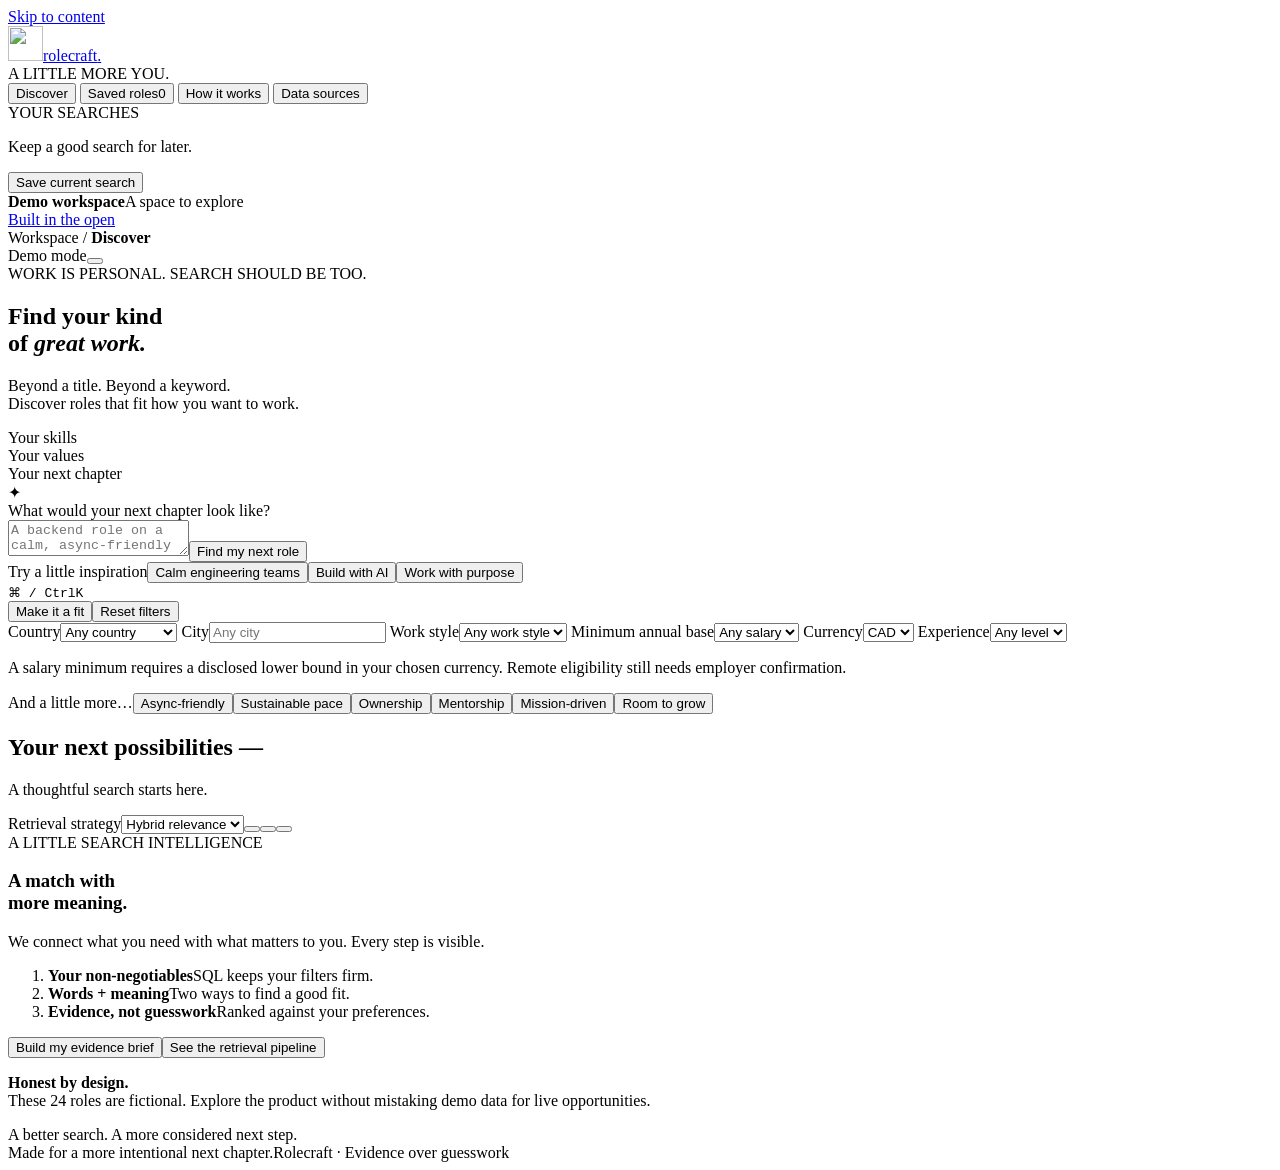
==== public/index.html @ afec1114 "feat: ship Rolecraft hybrid RAG job-search workspace" ====
<!doctype html>
<html lang="en">
<head>
  <meta charset="utf-8">
  <meta name="viewport" content="width=device-width, initial-scale=1">
  <meta name="theme-color" content="#102822">
  <meta name="description" content="Find work that fits the way you want to work. Rolecraft combines precise job filters with explainable, evidence-backed hybrid search.">
  <title>Rolecraft — Find your kind of work</title>
  <link rel="icon" href="/icon.svg" type="image/svg+xml">
  <link rel="stylesheet" href="/styles.css">
  <script src="/app.js" defer></script>
</head>
<body>
<a class="skip-link" href="#main">Skip to content</a>
<aside class="sidebar" aria-label="Workspace navigation">
  <a class="brand" href="/" aria-label="Rolecraft home"><img src="/icon.svg" width="35" height="35" alt=""><span>rolecraft<span class="brand-dot">.</span></span></a>
  <div class="sidebar-caption">A LITTLE MORE YOU.</div>
  <nav class="main-nav" aria-label="Main navigation">
    <button class="nav-item active" data-view="discover" aria-current="page"><span data-icon="compass"></span><span>Discover</span><span class="nav-indicator"></span></button>
    <button class="nav-item" data-view="saved"><span data-icon="bookmark"></span><span>Saved roles</span><span id="saved-count" class="nav-count">0</span></button>
    <button class="nav-item" data-view="pipeline"><span data-icon="layers"></span><span>How it works</span></button>
    <button class="nav-item" data-view="sources"><span data-icon="database"></span><span>Data sources</span></button>
  </nav>
  <div class="sidebar-searches">
    <div class="small-label">YOUR SEARCHES</div>
    <div id="saved-search-list"><p class="muted small">Keep a good search for later.</p></div>
    <button id="save-search" class="subtle-button"><span data-icon="plus"></span>Save current search</button>
  </div>
  <div class="sidebar-bottom">
    <div class="workspace-card"><span class="workspace-orb" data-icon="sprout"></span><div><strong id="workspace-label">Demo workspace</strong><span id="workspace-description">A space to explore</span></div></div>
    <a class="source-link" href="https://github.com/Alex-Unnippillil/refactored-potato" target="_blank" rel="noopener noreferrer"><span data-icon="github"></span>Built in the open<span data-icon="arrow-up-right"></span></a>
  </div>
</aside>
<main id="main" class="main" tabindex="-1">
  <header class="topbar"><div class="breadcrumb">Workspace <span>/</span> <strong id="breadcrumb-view">Discover</strong></div><div class="topbar-actions"><span class="status-pill" id="mode-badge"><span class="status-dot"></span>Demo mode</span><button id="access-button" class="icon-button" aria-label="Unlock private workspace" title="Workspace access"><span data-icon="lock"></span></button></div></header>
  <div id="connection-banner" class="banner error-banner" role="alert" hidden></div>
  <section id="view-discover" class="view">
    <div class="hero">
      <div class="hero-copy"><div class="eyebrow"><span data-icon="sparkles"></span>WORK IS PERSONAL. SEARCH SHOULD BE TOO.</div><h1>Find your kind<br>of <em>great work.</em></h1><p>Beyond a title. Beyond a keyword.<br>Discover roles that fit how you want to work.</p></div>
      <div class="hero-art" aria-hidden="true"><div class="orbit orbit-one"></div><div class="orbit orbit-two"></div><div class="orbit-center"><span data-icon="sparkles"></span></div><div class="orbit-tag tag-one"><span data-icon="check"></span>Your skills</div><div class="orbit-tag tag-two"><span data-icon="heart"></span>Your values</div><div class="orbit-tag tag-three"><span data-icon="sun"></span>Your next chapter</div><span class="art-dot dot-one"></span><span class="art-dot dot-two"></span><span class="art-star">✦</span></div>
    </div>
    <section class="search-workspace" aria-label="Job search">
      <form id="search-form">
        <label class="search-label" for="query"><span data-icon="sparkles"></span>What would your next chapter look like?</label>
        <div class="search-input-row"><textarea id="query" name="query" rows="2" maxlength="600" placeholder="A backend role on a calm, async-friendly team, building something meaningful…"></textarea><button id="search-button" class="primary-button" type="submit">Find my next role<span data-icon="arrow-right"></span></button></div>
        <div class="search-bottom"><div class="suggestions"><span>Try a little inspiration</span><button type="button" data-example="calm">Calm engineering teams<span data-icon="arrow-up-right"></span></button><button type="button" data-example="ai">Build with AI<span data-icon="arrow-up-right"></span></button><button type="button" data-example="mission">Work with purpose<span data-icon="arrow-up-right"></span></button></div><span class="keyboard-hint"><kbd>⌘ / Ctrl</kbd><kbd>K</kbd></span></div>
      </form>
      <div class="filter-heading"><button id="filter-toggle" class="filter-toggle" aria-expanded="true" aria-controls="filter-fields"><span data-icon="sliders"></span>Make it a fit<span id="active-filter-count" class="filter-count" hidden>0</span><span data-icon="chevron-down"></span></button><button id="reset-filters" class="text-button">Reset filters</button></div>
      <div id="filter-fields" class="filter-fields">
        <label>Country<select id="country"><option value="">Any country</option><option>Canada</option><option>United States</option><option>United Kingdom</option><option>Germany</option><option>Netherlands</option></select></label>
        <label>City<input id="city" maxlength="80" placeholder="Any city" autocomplete="off"></label>
        <label>Work style<select id="work-mode"><option value="">Any work style</option><option>Remote</option><option>Hybrid</option><option>On-site</option></select></label>
        <label>Minimum annual base<select id="min-salary"><option value="0">Any salary</option><option value="80000">80,000+</option><option value="100000">100,000+</option><option value="120000">120,000+</option><option value="150000">150,000+</option><option value="180000">180,000+</option></select></label>
        <label class="currency-field">Currency<select id="currency"><option>CAD</option><option>USD</option><option>EUR</option><option>GBP</option></select></label>
        <label>Experience<select id="level"><option value="">Any level</option><option>Entry</option><option>Mid</option><option>Senior</option><option>Lead</option></select></label>
        <p class="filter-note"><span data-icon="info"></span>A salary minimum requires a disclosed lower bound in your chosen currency. Remote eligibility still needs employer confirmation.</p>
      </div>
      <div class="preferences"><span class="preference-label">And a little more…</span><button data-pref="async" aria-pressed="false"><span data-icon="moon"></span>Async-friendly</button><button data-pref="balance" aria-pressed="false"><span data-icon="coffee"></span>Sustainable pace</button><button data-pref="ownership" aria-pressed="false"><span data-icon="flag"></span>Ownership</button><button data-pref="mentorship" aria-pressed="false"><span data-icon="users"></span>Mentorship</button><button data-pref="mission" aria-pressed="false"><span data-icon="sprout"></span>Mission-driven</button><button data-pref="learning" aria-pressed="false"><span data-icon="sparkles"></span>Room to grow</button></div>
    </section>
    <div class="results-toolbar"><div><h2>Your next possibilities <span id="results-count" class="result-count">—</span></h2><p id="results-caption">A thoughtful search starts here.</p></div><div class="results-actions"><label class="sr-only" for="retrieval-mode">Retrieval strategy</label><select id="retrieval-mode"><option value="0.65">Hybrid relevance</option><option value="0">Keywords only</option><option value="1">Meaning only</option></select><button id="brief-shortcut" class="icon-button" aria-label="Build evidence brief" title="Build evidence brief"><span data-icon="file-text"></span></button><button id="save-search-inline" class="icon-button" aria-label="Save current search" title="Save current search"><span data-icon="plus"></span></button><button id="share-search" class="icon-button" aria-label="Copy search link" title="Copy search link"><span data-icon="link"></span></button></div></div>
    <div class="results-layout"><div><div id="results" class="job-grid" aria-live="polite" aria-busy="true"></div><div id="pagination" class="pagination" hidden><button id="previous-page" class="secondary-button"><span data-icon="arrow-left"></span>Previous</button><span id="page-label"></span><button id="next-page" class="secondary-button">Next<span data-icon="arrow-right"></span></button></div></div>
      <aside class="insight-rail" aria-label="Search explanation"><div class="insight-card"><div class="card-eyebrow"><span data-icon="sparkles"></span>A LITTLE SEARCH INTELLIGENCE</div><h3>A match with<br>more meaning.</h3><p>We connect what you need with what matters to you. Every step is visible.</p><ol class="pipeline-mini"><li><span class="step-icon" data-icon="sliders"></span><div><strong>Your non-negotiables</strong><span id="trace-filter">SQL keeps your filters firm.</span></div></li><li><span class="step-icon" data-icon="search"></span><div><strong>Words + meaning</strong><span id="trace-retrieval">Two ways to find a good fit.</span></div></li><li><span class="step-icon" data-icon="sparkles"></span><div><strong>Evidence, not guesswork</strong><span id="trace-rank">Ranked against your preferences.</span></div></li></ol><button id="brief-button" class="secondary-button full-width"><span data-icon="file-text"></span>Build my evidence brief<span data-icon="arrow-up-right"></span></button><button class="text-button trace-link" data-view="pipeline">See the retrieval pipeline<span data-icon="arrow-right"></span></button></div><div class="quiet-note"><span data-icon="shield"></span><p><strong>Honest by design.</strong><br><span id="honesty-note">These 24 roles are fictional. Explore the product without mistaking demo data for live opportunities.</span></p></div><div class="rail-caption">A better search. A more considered next step.</div></aside>
    </div>
  </section>
  <section id="view-saved" class="view" hidden><div class="page-heading"><div class="eyebrow">KEEP THE POSSIBILITIES CLOSE</div><h1>Your <em>shortlist.</em></h1><p>Good fits deserve a second look. Saved in this browser, just for you.</p><div class="page-actions"><button id="export-saved" class="secondary-button"><span data-icon="download"></span>Export shortlist</button><button id="clear-saved" class="text-button">Clear saved roles</button></div></div><div id="saved-results" class="job-grid saved-grid"></div><p class="storage-note">Saved role IDs and searches stay on this device. They are not synchronized to an account. Export before clearing browser data.</p></section>
  <section id="view-pipeline" class="view" hidden><div class="page-heading"><div class="eyebrow">NO BLACK BOXES</div><h1>The thinking<br>behind the <em>match.</em></h1><p>Precise where it matters. Flexible where meaning matters.<br>A real retrieval pipeline, with every stage explained.</p></div><div class="architecture-grid"><article><span class="architecture-number">01</span><span data-icon="database"></span><h3>Collect & normalize</h3><p>Import authorized Greenhouse boards, approved career pages with Firecrawl, or validated JSON. Preserve source links and unknown fields.</p><span class="tech-label">Provenance · deduplication · freshness</span></article><article><span class="architecture-number">02</span><span data-icon="layers"></span><h3>Chunk & embed</h3><p>Descriptions become bounded, overlapping chunks. Job identity stays attached to every vector so passages can be traced to their source.</p><span class="tech-label">1,100 characters · 160 overlap</span></article><article><span class="architecture-number">03</span><span data-icon="sliders"></span><h3>Filter with SQL</h3><p>Country, city, work style, level, and salary are hard constraints. Both retrieval paths see the same eligible jobs. Unknown is not a match.</p><span class="tech-label">Parameterized queries · AND constraints</span></article><article><span class="architecture-number">04</span><span data-icon="search"></span><h3>Retrieve two ways</h3><p>Full-text retrieval finds exact terms. Vector similarity finds related concepts. Chunk matches are deduplicated into job-level candidates.</p><span class="tech-label">Full-text search + cosine similarity</span></article><article><span class="architecture-number">05</span><span data-icon="sparkles"></span><h3>Fuse & re-rank</h3><p>Weighted reciprocal-rank fusion combines rankings, not incompatible raw scores. Evidence-aware ranking or an optional cross-encoder refines the shortlist.</p><span class="tech-label">RRF k = 60 · optional Cohere</span></article><article><span class="architecture-number">06</span><span data-icon="file-text"></span><h3>Explain with sources</h3><p>Read exact supporting passages and what remains unconfirmed. Optional AI excerpt selection is checked against the source before it reaches you.</p><span class="tech-label">Verified quotes · no invented culture scores</span></article></div><div class="pipeline-details"><article class="surface-card"><div class="card-eyebrow">THIS WORKSPACE</div><h3 id="pipeline-engine">Local, inspectable demo</h3><p id="pipeline-mode-copy">The demo uses real SQLite SQL and FTS5 with a small, hand-built concept-vector index. It is not a pretrained neural embedding model. Live mode uses PostgreSQL, pgvector, and OpenAI embeddings.</p><p>No infrastructure is silently substituted. A failed live database returns an error, not fictional results.</p><button class="primary-button" data-example="calm">Try an example search<span data-icon="arrow-right"></span></button></article><article class="surface-card"><div class="card-eyebrow">YOUR LAST SEARCH</div><h3>A trace you can inspect</h3><pre id="pipeline-trace">Run a search to see actual retrieval counts and timings.</pre></article></div></section>
  <section id="view-sources" class="view" hidden><div class="page-heading"><div class="eyebrow">GOOD SEARCH STARTS WITH GOOD DATA</div><h1>Grounded in<br>the <em>source.</em></h1><p>Bring in listings you are authorized to access.<br>Keep the evidence. Never guess the missing details.</p></div><div id="source-status" class="banner"></div><div class="source-grid"><article class="source-card"><div class="source-mark greenhouse-mark">g</div><span id="greenhouse-status" class="integration-status">Available in live mode</span><h3>Greenhouse</h3><p>Read published job-board data through the official public API. No crawler key needed. Import in bounded batches.</p><span class="tech-label">Official API · source links retained</span></article><article class="source-card"><div class="source-mark firecrawl-mark"><span data-icon="flame"></span></div><span id="firecrawl-status" class="integration-status">Needs provider key</span><h3>Firecrawl</h3><p>Extract one job page into a validated schema. Exact-host allowlisting and network checks restrict ingestion.</p><span class="tech-label">Authorized pages only · explicit schema</span></article><article class="source-card"><div class="source-mark postgres-mark"><span data-icon="database"></span></div><span id="postgres-status" class="integration-status">Not connected</span><h3>PostgreSQL + pgvector</h3><p>Keep structured records and neural vectors together, with atomic indexing and source-level synchronization.</p><span class="tech-label">SQL · full-text · 1,536-d vectors</span></article></div><div class="pipeline-details"><article class="surface-card"><div class="card-eyebrow">OPERATOR TOOLS</div><h3>Sync a source</h3><p>Ingestion is protected by a separate server-side token. Tokens are used only for this request and are never saved.</p><form id="ingest-form" class="stacked-form"><label>Source<select id="ingest-provider"><option value="greenhouse">Greenhouse board</option><option value="firecrawl">Firecrawl career page</option></select></label><label id="board-label">Board token<input id="ingest-board" placeholder="Your authorized board token" maxlength="80"></label><label id="url-label" hidden>Career-page URL<input id="ingest-url" type="url" placeholder="https://careers.example.org/role" maxlength="2048"></label><label>Ingestion token<input id="ingest-token" type="password" autocomplete="off" placeholder="Server-side operator token" maxlength="512"></label><button id="ingest-button" class="primary-button" type="submit" disabled><span data-icon="refresh"></span>Sync source</button></form><div id="ingest-result" class="form-result" role="status"></div></article><article class="surface-card setup-card"><div class="card-eyebrow">FROM DEMO TO LIVE</div><h3>Your infrastructure. Your control.</h3><ol class="setup-list"><li><strong>Connect the database</strong><p>Run <code>sql/001_init.sql</code> in a PostgreSQL database with pgvector. Set <code>DATABASE_URL</code> on Vercel.</p></li><li><strong>Enable private access & embeddings</strong><p>Set <code>APP_ACCESS_TOKEN</code>, <code>INGEST_TOKEN</code>, and <code>OPENAI_API_KEY</code> as server-side secrets.</p></li><li><strong>Import, verify, then scale</strong><p>Sync authorized sources. Firecrawl, Cohere, and AI excerpt selection are optional. No paid provider is called in demo mode.</p></li></ol><a class="secondary-button" href="https://github.com/Alex-Unnippillil/refactored-potato#live-workspace" target="_blank" rel="noopener noreferrer">Read the setup guide<span data-icon="arrow-up-right"></span></a></article></div></section>
  <footer class="footer"><span>Made for a more intentional next chapter.</span><span>Rolecraft <span class="footer-dot">·</span> Evidence over guesswork</span></footer>
</main>
<div id="compare-bar" class="compare-bar" hidden><span><strong id="compare-count">0</strong> roles selected</span><button id="compare-clear" class="text-button">Clear</button><button id="compare-button" class="primary-button">Compare roles<span data-icon="arrow-right"></span></button></div>
<dialog id="detail-dialog" aria-labelledby="dialog-title"><div class="dialog-top"><span class="dialog-kicker" id="dialog-kicker">A CLOSER LOOK</span><button id="close-dialog" class="icon-button" aria-label="Close dialog"><span data-icon="x"></span></button></div><div id="dialog-content"></div></dialog>
<dialog id="access-dialog" aria-labelledby="access-title"><form id="access-form" class="access-form"><div class="dialog-top"><span class="dialog-kicker">PRIVATE WORKSPACE</span><button id="close-access" type="button" class="icon-button" aria-label="Close access dialog"><span data-icon="x"></span></button></div><h2 id="access-title">Welcome to your workspace.</h2><p>Enter the workspace access token configured by its owner. It stays in memory and is cleared when this page closes.</p><label for="access-token">Workspace token</label><input id="access-token" type="password" autocomplete="off" required maxlength="512"><button class="primary-button full-width" type="submit">Unlock workspace<span data-icon="arrow-right"></span></button></form></dialog>
<div id="toast" class="toast" role="status" aria-live="polite" hidden></div>
</body>
</html>
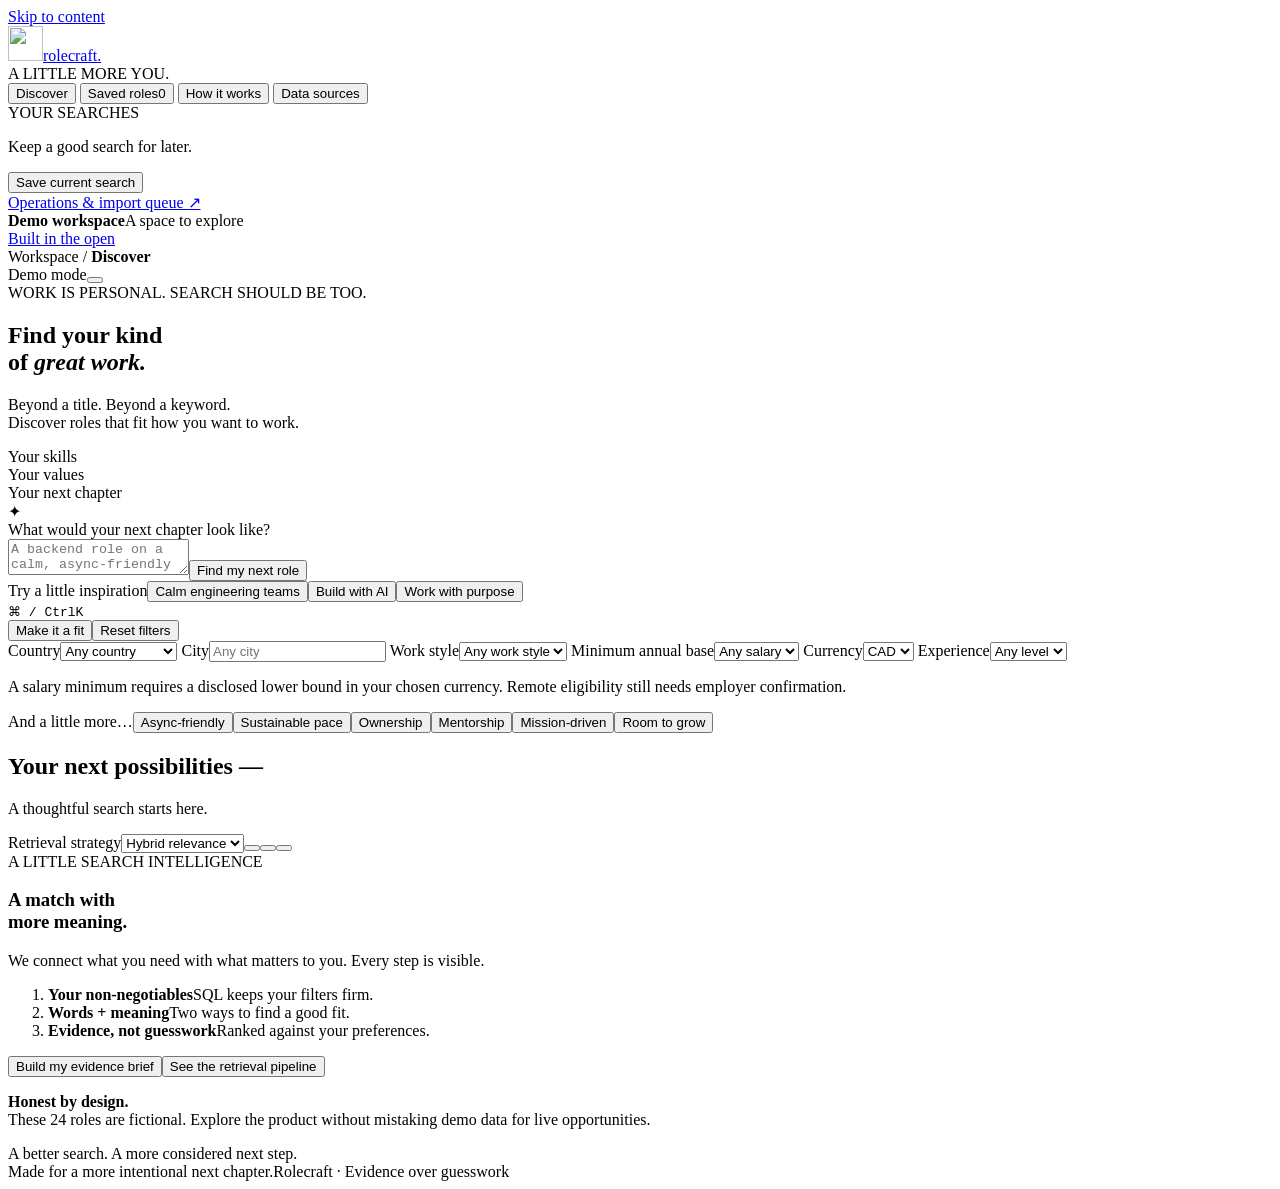
==== commit 6805ec28: "feat: durable imports, operations dashboard and verified release screenshots" ====
--- a/public/index.html
+++ b/public/index.html
@@ -27,6 +27,7 @@
     <button id="save-search" class="subtle-button"><span data-icon="plus"></span>Save current search</button>
   </div>
   <div class="sidebar-bottom">
+    <a class="source-link" href="/operations">Operations &amp; import queue <span aria-hidden="true">↗</span></a>
     <div class="workspace-card"><span class="workspace-orb" data-icon="sprout"></span><div><strong id="workspace-label">Demo workspace</strong><span id="workspace-description">A space to explore</span></div></div>
     <a class="source-link" href="https://github.com/Alex-Unnippillil/refactored-potato" target="_blank" rel="noopener noreferrer"><span data-icon="github"></span>Built in the open<span data-icon="arrow-up-right"></span></a>
   </div>
@@ -64,7 +65,7 @@
   </section>
   <section id="view-saved" class="view" hidden><div class="page-heading"><div class="eyebrow">KEEP THE POSSIBILITIES CLOSE</div><h1>Your <em>shortlist.</em></h1><p>Good fits deserve a second look. Saved in this browser, just for you.</p><div class="page-actions"><button id="export-saved" class="secondary-button"><span data-icon="download"></span>Export shortlist</button><button id="clear-saved" class="text-button">Clear saved roles</button></div></div><div id="saved-results" class="job-grid saved-grid"></div><p class="storage-note">Saved role IDs and searches stay on this device. They are not synchronized to an account. Export before clearing browser data.</p></section>
   <section id="view-pipeline" class="view" hidden><div class="page-heading"><div class="eyebrow">NO BLACK BOXES</div><h1>The thinking<br>behind the <em>match.</em></h1><p>Precise where it matters. Flexible where meaning matters.<br>A real retrieval pipeline, with every stage explained.</p></div><div class="architecture-grid"><article><span class="architecture-number">01</span><span data-icon="database"></span><h3>Collect & normalize</h3><p>Import authorized Greenhouse boards, approved career pages with Firecrawl, or validated JSON. Preserve source links and unknown fields.</p><span class="tech-label">Provenance · deduplication · freshness</span></article><article><span class="architecture-number">02</span><span data-icon="layers"></span><h3>Chunk & embed</h3><p>Descriptions become bounded, overlapping chunks. Job identity stays attached to every vector so passages can be traced to their source.</p><span class="tech-label">1,100 characters · 160 overlap</span></article><article><span class="architecture-number">03</span><span data-icon="sliders"></span><h3>Filter with SQL</h3><p>Country, city, work style, level, and salary are hard constraints. Both retrieval paths see the same eligible jobs. Unknown is not a match.</p><span class="tech-label">Parameterized queries · AND constraints</span></article><article><span class="architecture-number">04</span><span data-icon="search"></span><h3>Retrieve two ways</h3><p>Full-text retrieval finds exact terms. Vector similarity finds related concepts. Chunk matches are deduplicated into job-level candidates.</p><span class="tech-label">Full-text search + cosine similarity</span></article><article><span class="architecture-number">05</span><span data-icon="sparkles"></span><h3>Fuse & re-rank</h3><p>Weighted reciprocal-rank fusion combines rankings, not incompatible raw scores. Evidence-aware ranking or an optional cross-encoder refines the shortlist.</p><span class="tech-label">RRF k = 60 · optional Cohere</span></article><article><span class="architecture-number">06</span><span data-icon="file-text"></span><h3>Explain with sources</h3><p>Read exact supporting passages and what remains unconfirmed. Optional AI excerpt selection is checked against the source before it reaches you.</p><span class="tech-label">Verified quotes · no invented culture scores</span></article></div><div class="pipeline-details"><article class="surface-card"><div class="card-eyebrow">THIS WORKSPACE</div><h3 id="pipeline-engine">Local, inspectable demo</h3><p id="pipeline-mode-copy">The demo uses real SQLite SQL and FTS5 with a small, hand-built concept-vector index. It is not a pretrained neural embedding model. Live mode uses PostgreSQL, pgvector, and OpenAI embeddings.</p><p>No infrastructure is silently substituted. A failed live database returns an error, not fictional results.</p><button class="primary-button" data-example="calm">Try an example search<span data-icon="arrow-right"></span></button></article><article class="surface-card"><div class="card-eyebrow">YOUR LAST SEARCH</div><h3>A trace you can inspect</h3><pre id="pipeline-trace">Run a search to see actual retrieval counts and timings.</pre></article></div></section>
-  <section id="view-sources" class="view" hidden><div class="page-heading"><div class="eyebrow">GOOD SEARCH STARTS WITH GOOD DATA</div><h1>Grounded in<br>the <em>source.</em></h1><p>Bring in listings you are authorized to access.<br>Keep the evidence. Never guess the missing details.</p></div><div id="source-status" class="banner"></div><div class="source-grid"><article class="source-card"><div class="source-mark greenhouse-mark">g</div><span id="greenhouse-status" class="integration-status">Available in live mode</span><h3>Greenhouse</h3><p>Read published job-board data through the official public API. No crawler key needed. Import in bounded batches.</p><span class="tech-label">Official API · source links retained</span></article><article class="source-card"><div class="source-mark firecrawl-mark"><span data-icon="flame"></span></div><span id="firecrawl-status" class="integration-status">Needs provider key</span><h3>Firecrawl</h3><p>Extract one job page into a validated schema. Exact-host allowlisting and network checks restrict ingestion.</p><span class="tech-label">Authorized pages only · explicit schema</span></article><article class="source-card"><div class="source-mark postgres-mark"><span data-icon="database"></span></div><span id="postgres-status" class="integration-status">Not connected</span><h3>PostgreSQL + pgvector</h3><p>Keep structured records and neural vectors together, with atomic indexing and source-level synchronization.</p><span class="tech-label">SQL · full-text · 1,536-d vectors</span></article></div><div class="pipeline-details"><article class="surface-card"><div class="card-eyebrow">OPERATOR TOOLS</div><h3>Sync a source</h3><p>Ingestion is protected by a separate server-side token. Tokens are used only for this request and are never saved.</p><form id="ingest-form" class="stacked-form"><label>Source<select id="ingest-provider"><option value="greenhouse">Greenhouse board</option><option value="firecrawl">Firecrawl career page</option></select></label><label id="board-label">Board token<input id="ingest-board" placeholder="Your authorized board token" maxlength="80"></label><label id="url-label" hidden>Career-page URL<input id="ingest-url" type="url" placeholder="https://careers.example.org/role" maxlength="2048"></label><label>Ingestion token<input id="ingest-token" type="password" autocomplete="off" placeholder="Server-side operator token" maxlength="512"></label><button id="ingest-button" class="primary-button" type="submit" disabled><span data-icon="refresh"></span>Sync source</button></form><div id="ingest-result" class="form-result" role="status"></div></article><article class="surface-card setup-card"><div class="card-eyebrow">FROM DEMO TO LIVE</div><h3>Your infrastructure. Your control.</h3><ol class="setup-list"><li><strong>Connect the database</strong><p>Run <code>sql/001_init.sql</code> in a PostgreSQL database with pgvector. Set <code>DATABASE_URL</code> on Vercel.</p></li><li><strong>Enable private access & embeddings</strong><p>Set <code>APP_ACCESS_TOKEN</code>, <code>INGEST_TOKEN</code>, and <code>OPENAI_API_KEY</code> as server-side secrets.</p></li><li><strong>Import, verify, then scale</strong><p>Sync authorized sources. Firecrawl, Cohere, and AI excerpt selection are optional. No paid provider is called in demo mode.</p></li></ol><a class="secondary-button" href="https://github.com/Alex-Unnippillil/refactored-potato#live-workspace" target="_blank" rel="noopener noreferrer">Read the setup guide<span data-icon="arrow-up-right"></span></a></article></div></section>
+  <section id="view-sources" class="view" hidden><div class="page-heading"><div class="eyebrow">GOOD SEARCH STARTS WITH GOOD DATA</div><h1>Grounded in<br>the <em>source.</em></h1><p>Bring in listings you are authorized to access.<br>Keep the evidence. Never guess the missing details.</p></div><div id="source-status" class="banner"></div><p><a class="secondary-button" href="/operations">Open operations dashboard — durable imports &amp; readiness <span aria-hidden="true">↗</span></a></p><div class="source-grid"><article class="source-card"><div class="source-mark greenhouse-mark">g</div><span id="greenhouse-status" class="integration-status">Available in live mode</span><h3>Greenhouse</h3><p>Read published job-board data through the official public API. No crawler key needed. Import in bounded batches.</p><span class="tech-label">Official API · source links retained</span></article><article class="source-card"><div class="source-mark firecrawl-mark"><span data-icon="flame"></span></div><span id="firecrawl-status" class="integration-status">Needs provider key</span><h3>Firecrawl</h3><p>Extract one job page into a validated schema. Exact-host allowlisting and network checks restrict ingestion.</p><span class="tech-label">Authorized pages only · explicit schema</span></article><article class="source-card"><div class="source-mark postgres-mark"><span data-icon="database"></span></div><span id="postgres-status" class="integration-status">Not connected</span><h3>PostgreSQL + pgvector</h3><p>Keep structured records and neural vectors together, with atomic indexing and source-level synchronization.</p><span class="tech-label">SQL · full-text · 1,536-d vectors</span></article></div><div class="pipeline-details"><article class="surface-card"><div class="card-eyebrow">OPERATOR TOOLS</div><h3>Sync a source</h3><p>Ingestion is protected by a separate server-side token. Tokens are used only for this request and are never saved.</p><form id="ingest-form" class="stacked-form"><label>Source<select id="ingest-provider"><option value="greenhouse">Greenhouse board</option><option value="firecrawl">Firecrawl career page</option></select></label><label id="board-label">Board token<input id="ingest-board" placeholder="Your authorized board token" maxlength="80"></label><label id="url-label" hidden>Career-page URL<input id="ingest-url" type="url" placeholder="https://careers.example.org/role" maxlength="2048"></label><label>Ingestion token<input id="ingest-token" type="password" autocomplete="off" placeholder="Server-side operator token" maxlength="512"></label><button id="ingest-button" class="primary-button" type="submit" disabled><span data-icon="refresh"></span>Sync source</button></form><div id="ingest-result" class="form-result" role="status"></div></article><article class="surface-card setup-card"><div class="card-eyebrow">FROM DEMO TO LIVE</div><h3>Your infrastructure. Your control.</h3><ol class="setup-list"><li><strong>Connect the database</strong><p>Run <code>python scripts/manage.py migrate</code> in a PostgreSQL database with pgvector. Set <code>DATABASE_URL</code> on Vercel.</p></li><li><strong>Enable private access & embeddings</strong><p>Set <code>APP_ACCESS_TOKEN</code>, <code>INGEST_TOKEN</code>, and <code>OPENAI_API_KEY</code> as server-side secrets.</p></li><li><strong>Import, verify, then scale</strong><p>Sync authorized sources. Firecrawl, Cohere, and AI excerpt selection are optional. No paid provider is called in demo mode.</p></li></ol><a class="secondary-button" href="https://github.com/Alex-Unnippillil/refactored-potato#live-workspace" target="_blank" rel="noopener noreferrer">Read the setup guide<span data-icon="arrow-up-right"></span></a></article></div></section>
   <footer class="footer"><span>Made for a more intentional next chapter.</span><span>Rolecraft <span class="footer-dot">·</span> Evidence over guesswork</span></footer>
 </main>
 <div id="compare-bar" class="compare-bar" hidden><span><strong id="compare-count">0</strong> roles selected</span><button id="compare-clear" class="text-button">Clear</button><button id="compare-button" class="primary-button">Compare roles<span data-icon="arrow-right"></span></button></div>
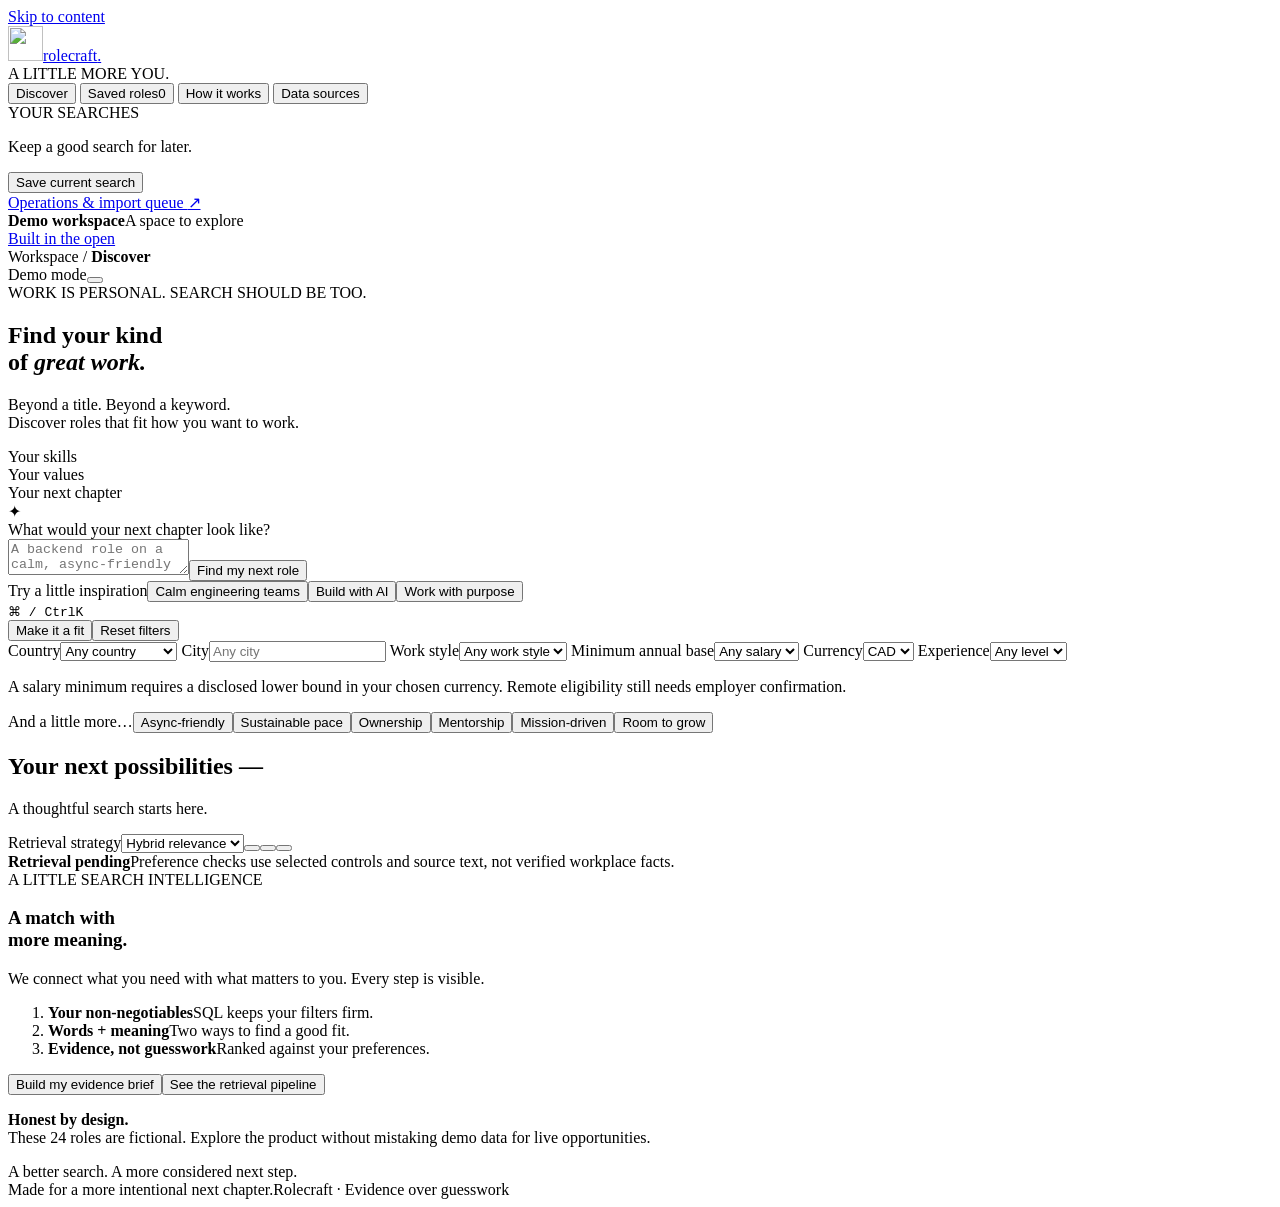
==== commit 8f882521: "build: expand checksum-verified source for candidate testing" ====
--- a/public/index.html
+++ b/public/index.html
@@ -33,7 +33,7 @@
   </div>
 </aside>
 <main id="main" class="main" tabindex="-1">
-  <header class="topbar"><div class="breadcrumb">Workspace <span>/</span> <strong id="breadcrumb-view">Discover</strong></div><div class="topbar-actions"><span class="status-pill" id="mode-badge"><span class="status-dot"></span>Demo mode</span><button id="access-button" class="icon-button" aria-label="Unlock private workspace" title="Workspace access"><span data-icon="lock"></span></button></div></header>
+  <header class="topbar"><div class="breadcrumb">Workspace <span>/</span> <strong id="breadcrumb-view">Discover</strong></div><div class="topbar-actions"><span class="status-pill" id="mode-badge"><span class="status-dot"></span>Demo mode</span><button id="lock-workspace" class="text-button" hidden>Lock workspace</button><button id="access-button" class="icon-button" aria-label="Unlock private workspace" title="Workspace access"><span data-icon="lock"></span></button></div></header>
   <div id="connection-banner" class="banner error-banner" role="alert" hidden></div>
   <section id="view-discover" class="view">
     <div class="hero">
@@ -59,6 +59,8 @@
       <div class="preferences"><span class="preference-label">And a little more…</span><button data-pref="async" aria-pressed="false"><span data-icon="moon"></span>Async-friendly</button><button data-pref="balance" aria-pressed="false"><span data-icon="coffee"></span>Sustainable pace</button><button data-pref="ownership" aria-pressed="false"><span data-icon="flag"></span>Ownership</button><button data-pref="mentorship" aria-pressed="false"><span data-icon="users"></span>Mentorship</button><button data-pref="mission" aria-pressed="false"><span data-icon="sprout"></span>Mission-driven</button><button data-pref="learning" aria-pressed="false"><span data-icon="sparkles"></span>Room to grow</button></div>
     </section>
     <div class="results-toolbar"><div><h2>Your next possibilities <span id="results-count" class="result-count">—</span></h2><p id="results-caption">A thoughtful search starts here.</p></div><div class="results-actions"><label class="sr-only" for="retrieval-mode">Retrieval strategy</label><select id="retrieval-mode"><option value="0.65">Hybrid relevance</option><option value="0">Keywords only</option><option value="1">Meaning only</option></select><button id="brief-shortcut" class="icon-button" aria-label="Build evidence brief" title="Build evidence brief"><span data-icon="file-text"></span></button><button id="save-search-inline" class="icon-button" aria-label="Save current search" title="Save current search"><span data-icon="plus"></span></button><button id="share-search" class="icon-button" aria-label="Copy search link" title="Copy search link"><span data-icon="link"></span></button></div></div>
+    <div class="reliability-bar"><strong id="retrieval-status" role="status">Retrieval pending</strong><span>Preference checks use selected controls and source text, not verified workplace facts.</span></div>
+    <div id="search-notice" class="banner retrieval-notice" role="status" hidden></div>
     <div class="results-layout"><div><div id="results" class="job-grid" aria-live="polite" aria-busy="true"></div><div id="pagination" class="pagination" hidden><button id="previous-page" class="secondary-button"><span data-icon="arrow-left"></span>Previous</button><span id="page-label"></span><button id="next-page" class="secondary-button">Next<span data-icon="arrow-right"></span></button></div></div>
       <aside class="insight-rail" aria-label="Search explanation"><div class="insight-card"><div class="card-eyebrow"><span data-icon="sparkles"></span>A LITTLE SEARCH INTELLIGENCE</div><h3>A match with<br>more meaning.</h3><p>We connect what you need with what matters to you. Every step is visible.</p><ol class="pipeline-mini"><li><span class="step-icon" data-icon="sliders"></span><div><strong>Your non-negotiables</strong><span id="trace-filter">SQL keeps your filters firm.</span></div></li><li><span class="step-icon" data-icon="search"></span><div><strong>Words + meaning</strong><span id="trace-retrieval">Two ways to find a good fit.</span></div></li><li><span class="step-icon" data-icon="sparkles"></span><div><strong>Evidence, not guesswork</strong><span id="trace-rank">Ranked against your preferences.</span></div></li></ol><button id="brief-button" class="secondary-button full-width"><span data-icon="file-text"></span>Build my evidence brief<span data-icon="arrow-up-right"></span></button><button class="text-button trace-link" data-view="pipeline">See the retrieval pipeline<span data-icon="arrow-right"></span></button></div><div class="quiet-note"><span data-icon="shield"></span><p><strong>Honest by design.</strong><br><span id="honesty-note">These 24 roles are fictional. Explore the product without mistaking demo data for live opportunities.</span></p></div><div class="rail-caption">A better search. A more considered next step.</div></aside>
     </div>
